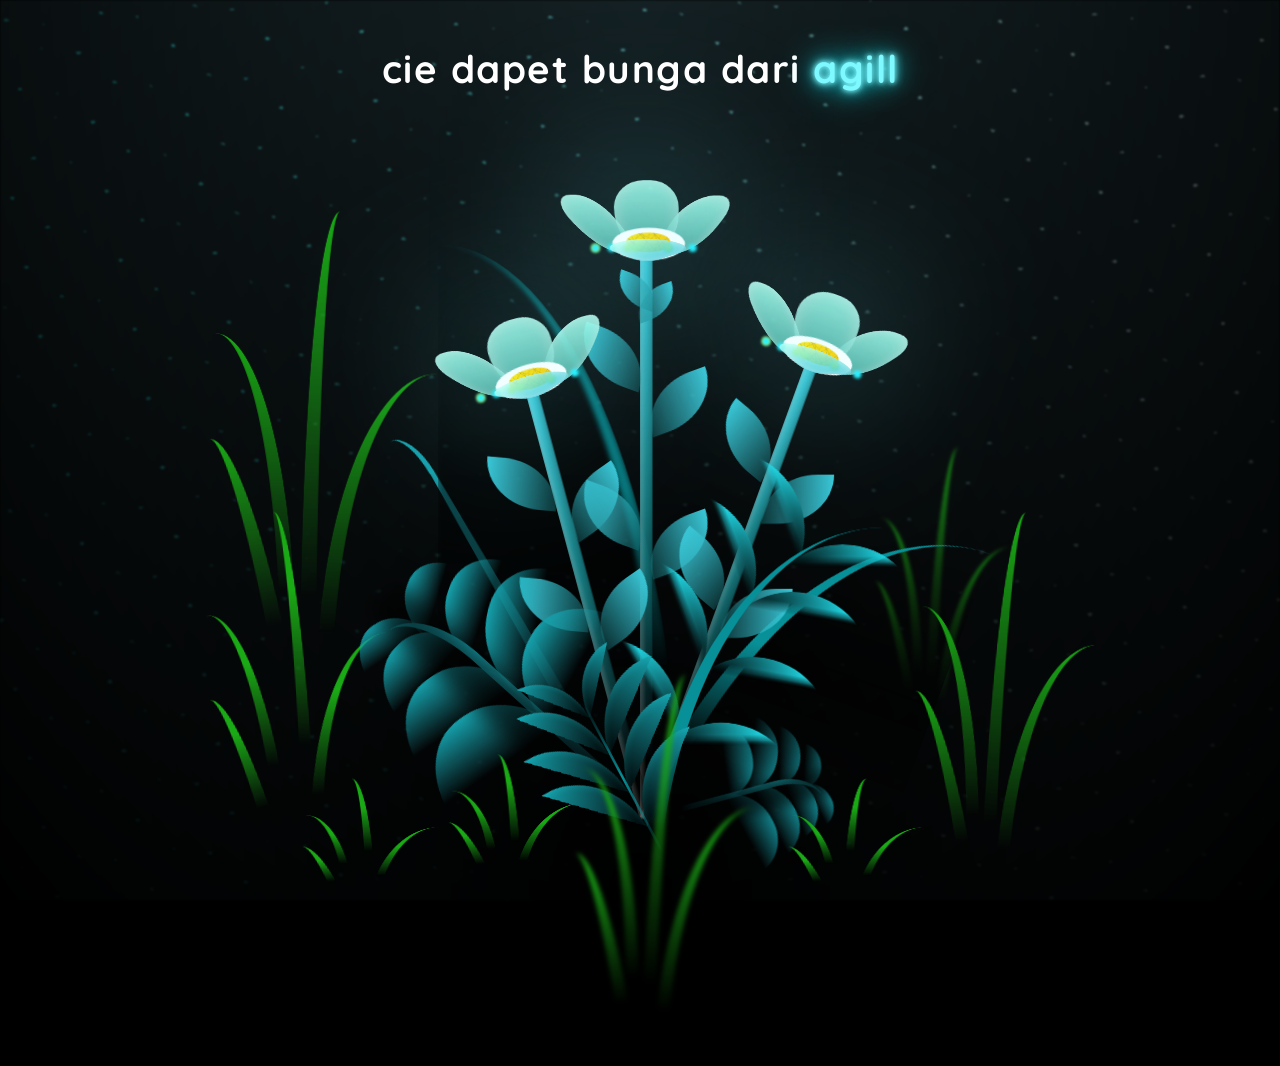
==== flower.html @ 698ac402 "flowers" ====
<!DOCTYPE html>
<html lang="en">
<head>
    <meta charset="UTF-8">
    <meta http-equiv="X-UA-Compatible" content="IE=edge">
    <meta name="viewport" content="width=device-width, initial-scale=1.0">
    <link rel="stylesheet" href="css/main.css">
    <link rel="icon" href="img/flowers.png" type="image/x-icon">
    <title>flowers</title>
    
    <!-- Memanggil Google Fonts (Montserrat & Dancing Script) -->
    <link rel="preconnect" href="https://fonts.googleapis.com">
    <link rel="preconnect" href="https://fonts.gstatic.com" crossorigin>
    <link href="https://fonts.googleapis.com/css2?family=Quicksand:wght@500;700&display=swap" rel="stylesheet">
<body class="container">
  <!-- Pembuat code: https://codepen.io/mdusmanansari/pen/BamepLe -->
  
    <!-- Teks Atas Estetik dengan Efek Glow -->
    <h1 class="judul">
      cie dapet bunga dari <span class="neon">agill</span>
    </h1>

    <div class="night"></div>
    <div class="flowers">
      <div class="flower flower--1">
        <div class="flower__leafs flower__leafs--1">
          <div class="flower__leaf flower__leaf--1"></div>
          <div class="flower__leaf flower__leaf--2"></div>
          <div class="flower__leaf flower__leaf--3"></div>
          <div class="flower__leaf flower__leaf--4"></div>
          <div class="flower__white-circle"></div>
  
          <div class="flower__light flower__light--1"></div>
          <div class="flower__light flower__light--2"></div>
          <div class="flower__light flower__light--3"></div>
          <div class="flower__light flower__light--4"></div>
          <div class="flower__light flower__light--5"></div>
          <div class="flower__light flower__light--6"></div>
          <div class="flower__light flower__light--7"></div>
          <div class="flower__light flower__light--8"></div>
  
        </div>
        <div class="flower__line">
          <div class="flower__line__leaf flower__line__leaf--1"></div>
          <div class="flower__line__leaf flower__line__leaf--2"></div>
          <div class="flower__line__leaf flower__line__leaf--3"></div>
          <div class="flower__line__leaf flower__line__leaf--4"></div>
          <div class="flower__line__leaf flower__line__leaf--5"></div>
          <div class="flower__line__leaf flower__line__leaf--6"></div>
        </div>
      </div>
  
      <div class="flower flower--2">
        <div class="flower__leafs flower__leafs--2">
          <div class="flower__leaf flower__leaf--1"></div>
          <div class="flower__leaf flower__leaf--2"></div>
          <div class="flower__leaf flower__leaf--3"></div>
          <div class="flower__leaf flower__leaf--4"></div>
          <div class="flower__white-circle"></div>
  
          <div class="flower__light flower__light--1"></div>
          <div class="flower__light flower__light--2"></div>
          <div class="flower__light flower__light--3"></div>
          <div class="flower__light flower__light--4"></div>
          <div class="flower__light flower__light--5"></div>
          <div class="flower__light flower__light--6"></div>
          <div class="flower__light flower__light--7"></div>
          <div class="flower__light flower__light--8"></div>
  
        </div>
        <div class="flower__line">
          <div class="flower__line__leaf flower__line__leaf--1"></div>
          <div class="flower__line__leaf flower__line__leaf--2"></div>
          <div class="flower__line__leaf flower__line__leaf--3"></div>
          <div class="flower__line__leaf flower__line__leaf--4"></div>
        </div>
      </div>
  
      <div class="flower flower--3">
        <div class="flower__leafs flower__leafs--3">
          <div class="flower__leaf flower__leaf--1"></div>
          <div class="flower__leaf flower__leaf--2"></div>
          <div class="flower__leaf flower__leaf--3"></div>
          <div class="flower__leaf flower__leaf--4"></div>
          <div class="flower__white-circle"></div>
  
          <div class="flower__light flower__light--1"></div>
          <div class="flower__light flower__light--2"></div>
          <div class="flower__light flower__light--3"></div>
          <div class="flower__light flower__light--4"></div>
          <div class="flower__light flower__light--5"></div>
          <div class="flower__light flower__light--6"></div>
          <div class="flower__light flower__light--7"></div>
          <div class="flower__light flower__light--8"></div>
  
        </div>
        <div class="flower__line">
          <div class="flower__line__leaf flower__line__leaf--1"></div>
          <div class="flower__line__leaf flower__line__leaf--2"></div>
          <div class="flower__line__leaf flower__line__leaf--3"></div>
          <div class="flower__line__leaf flower__line__leaf--4"></div>
        </div>
      </div>
  
      <div class="grow-ans" style="--d:1.2s">
        <div class="flower__g-long">
          <div class="flower__g-long__top"></div>
          <div class="flower__g-long__bottom"></div>
        </div>
      </div>
  
      <div class="growing-grass">
        <div class="flower__grass flower__grass--1">
          <div class="flower__grass--top"></div>
          <div class="flower__grass--bottom"></div>
          <div class="flower__grass__leaf flower__grass__leaf--1"></div>
          <div class="flower__grass__leaf flower__grass__leaf--2"></div>
          <div class="flower__grass__leaf flower__grass__leaf--3"></div>
          <div class="flower__grass__leaf flower__grass__leaf--4"></div>
          <div class="flower__grass__leaf flower__grass__leaf--5"></div>
          <div class="flower__grass__leaf flower__grass__leaf--6"></div>
          <div class="flower__grass__leaf flower__grass__leaf--7"></div>
          <div class="flower__grass__leaf flower__grass__leaf--8"></div>
          <div class="flower__grass__overlay"></div>
        </div>
      </div>
  
      <div class="growing-grass">
        <div class="flower__grass flower__grass--2">
          <div class="flower__grass--top"></div>
          <div class="flower__grass--bottom"></div>
          <div class="flower__grass__leaf flower__grass__leaf--1"></div>
          <div class="flower__grass__leaf flower__grass__leaf--2"></div>
          <div class="flower__grass__leaf flower__grass__leaf--3"></div>
          <div class="flower__grass__leaf flower__grass__leaf--4"></div>
          <div class="flower__grass__leaf flower__grass__leaf--5"></div>
          <div class="flower__grass__leaf flower__grass__leaf--6"></div>
          <div class="flower__grass__leaf flower__grass__leaf--7"></div>
          <div class="flower__grass__leaf flower__grass__leaf--8"></div>
          <div class="flower__grass__overlay"></div>
        </div>
      </div>
  
      <div class="grow-ans" style="--d:2.4s">
        <div class="flower__g-right flower__g-right--1">
          <div class="leaf"></div>
        </div>
      </div>
  
      <div class="grow-ans" style="--d:2.8s">
        <div class="flower__g-right flower__g-right--2">
          <div class="leaf"></div>
        </div>
      </div>
  
      <div class="grow-ans" style="--d:2.8s">
        <div class="flower__g-front">
          <div class="flower__g-front__leaf-wrapper flower__g-front__leaf-wrapper--1">
            <div class="flower__g-front__leaf"></div>
          </div>
          <div class="flower__g-front__leaf-wrapper flower__g-front__leaf-wrapper--2">
            <div class="flower__g-front__leaf"></div>
          </div>
          <div class="flower__g-front__leaf-wrapper flower__g-front__leaf-wrapper--3">
            <div class="flower__g-front__leaf"></div>
          </div>
          <div class="flower__g-front__leaf-wrapper flower__g-front__leaf-wrapper--4">
            <div class="flower__g-front__leaf"></div>
          </div>
          <div class="flower__g-front__leaf-wrapper flower__g-front__leaf-wrapper--5">
            <div class="flower__g-front__leaf"></div>
          </div>
          <div class="flower__g-front__leaf-wrapper flower__g-front__leaf-wrapper--6">
            <div class="flower__g-front__leaf"></div>
          </div>
          <div class="flower__g-front__leaf-wrapper flower__g-front__leaf-wrapper--7">
            <div class="flower__g-front__leaf"></div>
          </div>
          <div class="flower__g-front__leaf-wrapper flower__g-front__leaf-wrapper--8">
            <div class="flower__g-front__leaf"></div>
          </div>
          <div class="flower__g-front__line"></div>
        </div>
      </div>
  
      <div class="grow-ans" style="--d:3.2s">
        <div class="flower__g-fr">
          <div class="leaf"></div>
          <div class="flower__g-fr__leaf flower__g-fr__leaf--1"></div>
          <div class="flower__g-fr__leaf flower__g-fr__leaf--2"></div>
          <div class="flower__g-fr__leaf flower__g-fr__leaf--3"></div>
          <div class="flower__g-fr__leaf flower__g-fr__leaf--4"></div>
          <div class="flower__g-fr__leaf flower__g-fr__leaf--5"></div>
          <div class="flower__g-fr__leaf flower__g-fr__leaf--6"></div>
          <div class="flower__g-fr__leaf flower__g-fr__leaf--7"></div>
          <div class="flower__g-fr__leaf flower__g-fr__leaf--8"></div>
        </div>
      </div>
  
      <div class="long-g long-g--0">
        <div class="grow-ans" style="--d:3s">
          <div class="leaf leaf--0"></div>
        </div>
        <div class="grow-ans" style="--d:2.2s">
          <div class="leaf leaf--1"></div>
        </div>
        <div class="grow-ans" style="--d:3.4s">
          <div class="leaf leaf--2"></div>
        </div>
        <div class="grow-ans" style="--d:3.6s">
          <div class="leaf leaf--3"></div>
        </div>
      </div>
  
      <div class="long-g long-g--1">
        <div class="grow-ans" style="--d:3.6s">
          <div class="leaf leaf--0"></div>
        </div>
        <div class="grow-ans" style="--d:3.8s">
          <div class="leaf leaf--1"></div>
        </div>
        <div class="grow-ans" style="--d:4s">
          <div class="leaf leaf--2"></div>
        </div>
        <div class="grow-ans" style="--d:4.2s">
          <div class="leaf leaf--3"></div>
        </div>
      </div>
  
      <div class="long-g long-g--2">
        <div class="grow-ans" style="--d:4s">
          <div class="leaf leaf--0"></div>
        </div>
        <div class="grow-ans" style="--d:4.2s">
          <div class="leaf leaf--1"></div>
        </div>
        <div class="grow-ans" style="--d:4.4s">
          <div class="leaf leaf--2"></div>
        </div>
        <div class="grow-ans" style="--d:4.6s">
          <div class="leaf leaf--3"></div>
        </div>
      </div>
  
      <div class="long-g long-g--3">
        <div class="grow-ans" style="--d:4s">
          <div class="leaf leaf--0"></div>
        </div>
        <div class="grow-ans" style="--d:4.2s">
          <div class="leaf leaf--1"></div>
        </div>
        <div class="grow-ans" style="--d:3s">
          <div class="leaf leaf--2"></div>
        </div>
        <div class="grow-ans" style="--d:3.6s">
          <div class="leaf leaf--3"></div>
        </div>
      </div>
  
      <div class="long-g long-g--4">
        <div class="grow-ans" style="--d:4s">
          <div class="leaf leaf--0"></div>
        </div>
        <div class="grow-ans" style="--d:4.2s">
          <div class="leaf leaf--1"></div>
        </div>
        <div class="grow-ans" style="--d:3s">
          <div class="leaf leaf--2"></div>
        </div>
        <div class="grow-ans" style="--d:3.6s">
          <div class="leaf leaf--3"></div>
        </div>
      </div>
  
      <div class="long-g long-g--5">
        <div class="grow-ans" style="--d:4s">
          <div class="leaf leaf--0"></div>
        </div>
        <div class="grow-ans" style="--d:4.2s">
          <div class="leaf leaf--1"></div>
        </div>
        <div class="grow-ans" style="--d:3s">
          <div class="leaf leaf--2"></div>
        </div>
        <div class="grow-ans" style="--d:3.6s">
          <div class="leaf leaf--3"></div>
        </div>
      </div>
  
      <div class="long-g long-g--6">
        <div class="grow-ans" style="--d:4.2s">
          <div class="leaf leaf--0"></div>
        </div>
        <div class="grow-ans" style="--d:4.4s">
          <div class="leaf leaf--1"></div>
        </div>
        <div class="grow-ans" style="--d:4.6s">
          <div class="leaf leaf--2"></div>
        </div>
        <div class="grow-ans" style="--d:4.8s">
          <div class="leaf leaf--3"></div>
        </div>
      </div>
  
      <div class="long-g long-g--7">
        <div class="grow-ans" style="--d:3s">
          <div class="leaf leaf--0"></div>
        </div>
        <div class="grow-ans" style="--d:3.2s">
          <div class="leaf leaf--1"></div>
        </div>
        <div class="grow-ans" style="--d:3.5s">
          <div class="leaf leaf--2"></div>
        </div>
        <div class="grow-ans" style="--d:3.6s">
          <div class="leaf leaf--3"></div>
        </div>
      </div>
    </div>
    <script src="main.js"></script>
  </body>
</html>
---- css/main.css ----
*,
*::after,
*::before {
  padding: 0;
  margin: 0;
  box-sizing: border-box;
}

:root {
  --dark-color: #000;
}

body {
  display: flex;
  align-items: flex-end;
  justify-content: center;
  min-height: 100vh;
  background-color: var(--dark-color);
  overflow: hidden;
  perspective: 1000px;
}

.night {
  position: fixed;
  left: 50%;
  top: 0;
  transform: translateX(-50%);
  width: 100%;
  height: 100%;
  filter: blur(0.1vmin);
  background-image: radial-gradient(ellipse at top, transparent 0%, var(--dark-color)), radial-gradient(ellipse at bottom, var(--dark-color), rgba(145, 233, 255, 0.2)), repeating-linear-gradient(220deg, rgb(0, 0, 0) 0px, rgb(0, 0, 0) 19px, transparent 19px, transparent 22px), repeating-linear-gradient(189deg, rgb(0, 0, 0) 0px, rgb(0, 0, 0) 19px, transparent 19px, transparent 22px), repeating-linear-gradient(148deg, rgb(0, 0, 0) 0px, rgb(0, 0, 0) 19px, transparent 19px, transparent 22px), linear-gradient(90deg, rgb(0, 255, 250), rgb(240, 240, 240));
}

.flowers {
  position: relative;
  transform: scale(0.9);
}

.flower {
  position: absolute;
  bottom: 10vmin;
  transform-origin: bottom center;
  z-index: 10;
  --fl-speed: 0.8s;
}
.flower--1 {
  -webkit-animation: moving-flower-1 4s linear infinite;
          animation: moving-flower-1 4s linear infinite;
}
.flower--1 .flower__line {
  height: 70vmin;
  -webkit-animation-delay: 0.3s;
          animation-delay: 0.3s;
}
.flower--1 .flower__line__leaf--1 {
  -webkit-animation: blooming-leaf-right var(--fl-speed) 1.6s backwards;
          animation: blooming-leaf-right var(--fl-speed) 1.6s backwards;
}
.flower--1 .flower__line__leaf--2 {
  -webkit-animation: blooming-leaf-right var(--fl-speed) 1.4s backwards;
          animation: blooming-leaf-right var(--fl-speed) 1.4s backwards;
}
.flower--1 .flower__line__leaf--3 {
  -webkit-animation: blooming-leaf-left var(--fl-speed) 1.2s backwards;
          animation: blooming-leaf-left var(--fl-speed) 1.2s backwards;
}
.flower--1 .flower__line__leaf--4 {
  -webkit-animation: blooming-leaf-left var(--fl-speed) 1s backwards;
          animation: blooming-leaf-left var(--fl-speed) 1s backwards;
}
.flower--1 .flower__line__leaf--5 {
  -webkit-animation: blooming-leaf-right var(--fl-speed) 1.8s backwards;
          animation: blooming-leaf-right var(--fl-speed) 1.8s backwards;
}
.flower--1 .flower__line__leaf--6 {
  -webkit-animation: blooming-leaf-left var(--fl-speed) 2s backwards;
          animation: blooming-leaf-left var(--fl-speed) 2s backwards;
}
.flower--2 {
  left: 50%;
  transform: rotate(20deg);
  -webkit-animation: moving-flower-2 4s linear infinite;
          animation: moving-flower-2 4s linear infinite;
}
.flower--2 .flower__line {
  height: 60vmin;
  -webkit-animation-delay: 0.6s;
          animation-delay: 0.6s;
}
.flower--2 .flower__line__leaf--1 {
  -webkit-animation: blooming-leaf-right var(--fl-speed) 1.9s backwards;
          animation: blooming-leaf-right var(--fl-speed) 1.9s backwards;
}
.flower--2 .flower__line__leaf--2 {
  -webkit-animation: blooming-leaf-right var(--fl-speed) 1.7s backwards;
          animation: blooming-leaf-right var(--fl-speed) 1.7s backwards;
}
.flower--2 .flower__line__leaf--3 {
  -webkit-animation: blooming-leaf-left var(--fl-speed) 1.5s backwards;
          animation: blooming-leaf-left var(--fl-speed) 1.5s backwards;
}
.flower--2 .flower__line__leaf--4 {
  -webkit-animation: blooming-leaf-left var(--fl-speed) 1.3s backwards;
          animation: blooming-leaf-left var(--fl-speed) 1.3s backwards;
}
.flower--3 {
  left: 50%;
  transform: rotate(-15deg);
  -webkit-animation: moving-flower-3 4s linear infinite;
          animation: moving-flower-3 4s linear infinite;
}
.flower--3 .flower__line {
  -webkit-animation-delay: 0.9s;
          animation-delay: 0.9s;
}
.flower--3 .flower__line__leaf--1 {
  -webkit-animation: blooming-leaf-right var(--fl-speed) 2.5s backwards;
          animation: blooming-leaf-right var(--fl-speed) 2.5s backwards;
}
.flower--3 .flower__line__leaf--2 {
  -webkit-animation: blooming-leaf-right var(--fl-speed) 2.3s backwards;
          animation: blooming-leaf-right var(--fl-speed) 2.3s backwards;
}
.flower--3 .flower__line__leaf--3 {
  -webkit-animation: blooming-leaf-left var(--fl-speed) 2.1s backwards;
          animation: blooming-leaf-left var(--fl-speed) 2.1s backwards;
}
.flower--3 .flower__line__leaf--4 {
  -webkit-animation: blooming-leaf-left var(--fl-speed) 1.9s backwards;
          animation: blooming-leaf-left var(--fl-speed) 1.9s backwards;
}
.flower__leafs {
  position: relative;
  -webkit-animation: blooming-flower 2s backwards;
          animation: blooming-flower 2s backwards;
}
.flower__leafs--1 {
  -webkit-animation-delay: 1.1s;
          animation-delay: 1.1s;
}
.flower__leafs--2 {
  -webkit-animation-delay: 1.4s;
          animation-delay: 1.4s;
}
.flower__leafs--3 {
  -webkit-animation-delay: 1.7s;
          animation-delay: 1.7s;
}
.flower__leafs::after {
  content: "";
  position: absolute;
  left: 0;
  top: 0;
  transform: translate(-50%, -100%);
  width: 8vmin;
  height: 8vmin;
  background-color: #6bf0ff;
  filter: blur(10vmin);
}
.flower__leaf {
  position: absolute;
  bottom: 0;
  left: 50%;
  width: 8vmin;
  height: 11vmin;
  border-radius: 51% 49% 47% 53%/44% 45% 55% 69%;
  background-color: #a7ffee;
  background-image: linear-gradient(to top, #54b8aa, #a7ffee);
  transform-origin: bottom center;
  opacity: 0.9;
  box-shadow: inset 0 0 2vmin rgba(255, 255, 255, 0.5);
}
.flower__leaf--1 {
  transform: translate(-10%, 1%) rotateY(40deg) rotateX(-50deg);
}
.flower__leaf--2 {
  transform: translate(-50%, -4%) rotateX(40deg);
}
.flower__leaf--3 {
  transform: translate(-90%, 0%) rotateY(45deg) rotateX(50deg);
}
.flower__leaf--4 {
  width: 8vmin;
  height: 8vmin;
  transform-origin: bottom left;
  border-radius: 4vmin 10vmin 4vmin 4vmin;
  transform: translate(0%, 18%) rotateX(70deg) rotate(-43deg);
  background-image: linear-gradient(to top, #39c6d6, #a7ffee);
  z-index: 1;
  opacity: 0.8;
}
.flower__white-circle {
  position: absolute;
  left: -3.5vmin;
  top: -3vmin;
  width: 9vmin;
  height: 4vmin;
  border-radius: 50%;
  background-color: #fff;
}
.flower__white-circle::after {
  content: "";
  position: absolute;
  left: 50%;
  top: 45%;
  transform: translate(-50%, -50%);
  width: 60%;
  height: 60%;
  border-radius: inherit;
  background-image: repeating-linear-gradient(135deg, rgba(0, 0, 0, 0.03) 0px, rgba(0, 0, 0, 0.03) 1px, transparent 1px, transparent 12px), repeating-linear-gradient(45deg, rgba(0, 0, 0, 0.03) 0px, rgba(0, 0, 0, 0.03) 1px, transparent 1px, transparent 12px), repeating-linear-gradient(67.5deg, rgba(0, 0, 0, 0.03) 0px, rgba(0, 0, 0, 0.03) 1px, transparent 1px, transparent 12px), repeating-linear-gradient(135deg, rgba(0, 0, 0, 0.03) 0px, rgba(0, 0, 0, 0.03) 1px, transparent 1px, transparent 12px), repeating-linear-gradient(45deg, rgba(0, 0, 0, 0.03) 0px, rgba(0, 0, 0, 0.03) 1px, transparent 1px, transparent 12px), repeating-linear-gradient(112.5deg, rgba(0, 0, 0, 0.03) 0px, rgba(0, 0, 0, 0.03) 1px, transparent 1px, transparent 12px), repeating-linear-gradient(112.5deg, rgba(0, 0, 0, 0.03) 0px, rgba(0, 0, 0, 0.03) 1px, transparent 1px, transparent 12px), repeating-linear-gradient(45deg, rgba(0, 0, 0, 0.03) 0px, rgba(0, 0, 0, 0.03) 1px, transparent 1px, transparent 12px), repeating-linear-gradient(22.5deg, rgba(0, 0, 0, 0.03) 0px, rgba(0, 0, 0, 0.03) 1px, transparent 1px, transparent 12px), repeating-linear-gradient(45deg, rgba(0, 0, 0, 0.03) 0px, rgba(0, 0, 0, 0.03) 1px, transparent 1px, transparent 12px), repeating-linear-gradient(22.5deg, rgba(0, 0, 0, 0.03) 0px, rgba(0, 0, 0, 0.03) 1px, transparent 1px, transparent 12px), repeating-linear-gradient(135deg, rgba(0, 0, 0, 0.03) 0px, rgba(0, 0, 0, 0.03) 1px, transparent 1px, transparent 12px), repeating-linear-gradient(157.5deg, rgba(0, 0, 0, 0.03) 0px, rgba(0, 0, 0, 0.03) 1px, transparent 1px, transparent 12px), repeating-linear-gradient(67.5deg, rgba(0, 0, 0, 0.03) 0px, rgba(0, 0, 0, 0.03) 1px, transparent 1px, transparent 12px), repeating-linear-gradient(67.5deg, rgba(0, 0, 0, 0.03) 0px, rgba(0, 0, 0, 0.03) 1px, transparent 1px, transparent 12px), linear-gradient(90deg, rgb(255, 235, 18), rgb(255, 206, 0));
}
.flower__line {
  height: 55vmin;
  width: 1.5vmin;
  background-image: linear-gradient(to left, rgba(0, 0, 0, 0.2), transparent, rgba(255, 255, 255, 0.2)), linear-gradient(to top, transparent 10%, #14757a, #39c6d6);
  box-shadow: inset 0 0 2px rgba(0, 0, 0, 0.5);
  -webkit-animation: grow-flower-tree 4s backwards;
          animation: grow-flower-tree 4s backwards;
}
.flower__line__leaf {
  --w: 7vmin;
  --h: calc(var(--w) + 2vmin);
  position: absolute;
  top: 20%;
  left: 90%;
  width: var(--w);
  height: var(--h);
  border-top-right-radius: var(--h);
  border-bottom-left-radius: var(--h);
  background-image: linear-gradient(to top, rgba(20, 117, 122, 0.4), #39c6d6);
}
.flower__line__leaf--1 {
  transform: rotate(70deg) rotateY(30deg);
}
.flower__line__leaf--2 {
  top: 45%;
  transform: rotate(70deg) rotateY(30deg);
}
.flower__line__leaf--3, .flower__line__leaf--4, .flower__line__leaf--6 {
  border-top-right-radius: 0;
  border-bottom-left-radius: 0;
  border-top-left-radius: var(--h);
  border-bottom-right-radius: var(--h);
  left: -460%;
  top: 12%;
  transform: rotate(-70deg) rotateY(30deg);
}
.flower__line__leaf--4 {
  top: 40%;
}
.flower__line__leaf--5 {
  top: 0;
  transform-origin: left;
  transform: rotate(70deg) rotateY(30deg) scale(0.6);
}
.flower__line__leaf--6 {
  top: -2%;
  left: -450%;
  transform-origin: right;
  transform: rotate(-70deg) rotateY(30deg) scale(0.6);
}
.flower__light {
  position: absolute;
  bottom: 0vmin;
  width: 1vmin;
  height: 1vmin;
  background-color: rgb(255, 251, 0);
  border-radius: 50%;
  filter: blur(0.2vmin);
  -webkit-animation: light-ans 4s linear infinite backwards;
          animation: light-ans 4s linear infinite backwards;
}
.flower__light:nth-child(odd) {
  background-color: #23f0ff;
}
.flower__light--1 {
  left: -2vmin;
  -webkit-animation-delay: 1s;
          animation-delay: 1s;
}
.flower__light--2 {
  left: 3vmin;
  -webkit-animation-delay: 0.5s;
          animation-delay: 0.5s;
}
.flower__light--3 {
  left: -6vmin;
  -webkit-animation-delay: 0.3s;
          animation-delay: 0.3s;
}
.flower__light--4 {
  left: 6vmin;
  -webkit-animation-delay: 0.9s;
          animation-delay: 0.9s;
}
.flower__light--5 {
  left: -1vmin;
  -webkit-animation-delay: 1.5s;
          animation-delay: 1.5s;
}
.flower__light--6 {
  left: -4vmin;
  -webkit-animation-delay: 3s;
          animation-delay: 3s;
}
.flower__light--7 {
  left: 3vmin;
  -webkit-animation-delay: 2s;
          animation-delay: 2s;
}
.flower__light--8 {
  left: -6vmin;
  -webkit-animation-delay: 3.5s;
          animation-delay: 3.5s;
}
.flower__grass {
  --c: #159faa;
  --line-w: 1.5vmin;
  position: absolute;
  bottom: 12vmin;
  left: -7vmin;
  display: flex;
  flex-direction: column;
  align-items: flex-end;
  z-index: 20;
  transform-origin: bottom center;
  transform: rotate(-48deg) rotateY(40deg);
}
.flower__grass--1 {
  -webkit-animation: moving-grass 2s linear infinite;
          animation: moving-grass 2s linear infinite;
}
.flower__grass--2 {
  left: 2vmin;
  bottom: 10vmin;
  transform: scale(0.5) rotate(75deg) rotateX(10deg) rotateY(-200deg);
  opacity: 0.8;
  z-index: 0;
  -webkit-animation: moving-grass--2 1.5s linear infinite;
          animation: moving-grass--2 1.5s linear infinite;
}
.flower__grass--top {
  width: 7vmin;
  height: 10vmin;
  border-top-right-radius: 100%;
  border-right: var(--line-w) solid var(--c);
  transform-origin: bottom center;
  transform: rotate(-2deg);
}
.flower__grass--bottom {
  margin-top: -2px;
  width: var(--line-w);
  height: 25vmin;
  background-image: linear-gradient(to top, transparent, var(--c));
}
.flower__grass__leaf {
  --size: 10vmin;
  position: absolute;
  width: calc(var(--size) * 2.1);
  height: var(--size);
  border-top-left-radius: var(--size);
  border-top-right-radius: var(--size);
  background-image: linear-gradient(to top, transparent, transparent 30%, var(--c));
  z-index: 100;
}
.flower__grass__leaf--1 {
  top: -6%;
  left: 30%;
  --size: 6vmin;
  transform: rotate(-20deg);
  -webkit-animation: growing-grass-ans--1 2s 2.6s backwards;
          animation: growing-grass-ans--1 2s 2.6s backwards;
}
@-webkit-keyframes growing-grass-ans--1 {
  0% {
    transform-origin: bottom left;
    transform: rotate(-20deg) scale(0);
  }
}
@keyframes growing-grass-ans--1 {
  0% {
    transform-origin: bottom left;
    transform: rotate(-20deg) scale(0);
  }
}
.flower__grass__leaf--2 {
  top: -5%;
  left: -110%;
  --size: 6vmin;
  transform: rotate(10deg);
  -webkit-animation: growing-grass-ans--2 2s 2.4s linear backwards;
          animation: growing-grass-ans--2 2s 2.4s linear backwards;
}
@-webkit-keyframes growing-grass-ans--2 {
  0% {
    transform-origin: bottom right;
    transform: rotate(10deg) scale(0);
  }
}
@keyframes growing-grass-ans--2 {
  0% {
    transform-origin: bottom right;
    transform: rotate(10deg) scale(0);
  }
}
.flower__grass__leaf--3 {
  top: 5%;
  left: 60%;
  --size: 8vmin;
  transform: rotate(-18deg) rotateX(-20deg);
  -webkit-animation: growing-grass-ans--3 2s 2.2s linear backwards;
          animation: growing-grass-ans--3 2s 2.2s linear backwards;
}
@-webkit-keyframes growing-grass-ans--3 {
  0% {
    transform-origin: bottom left;
    transform: rotate(-18deg) rotateX(-20deg) scale(0);
  }
}
@keyframes growing-grass-ans--3 {
  0% {
    transform-origin: bottom left;
    transform: rotate(-18deg) rotateX(-20deg) scale(0);
  }
}
.flower__grass__leaf--4 {
  top: 6%;
  left: -135%;
  --size: 8vmin;
  transform: rotate(2deg);
  -webkit-animation: growing-grass-ans--4 2s 2s linear backwards;
          animation: growing-grass-ans--4 2s 2s linear backwards;
}
@-webkit-keyframes growing-grass-ans--4 {
  0% {
    transform-origin: bottom right;
    transform: rotate(2deg) scale(0);
  }
}
@keyframes growing-grass-ans--4 {
  0% {
    transform-origin: bottom right;
    transform: rotate(2deg) scale(0);
  }
}
.flower__grass__leaf--5 {
  top: 20%;
  left: 60%;
  --size: 10vmin;
  transform: rotate(-24deg) rotateX(-20deg);
  -webkit-animation: growing-grass-ans--5 2s 1.8s linear backwards;
          animation: growing-grass-ans--5 2s 1.8s linear backwards;
}
@-webkit-keyframes growing-grass-ans--5 {
  0% {
    transform-origin: bottom left;
    transform: rotate(-24deg) rotateX(-20deg) scale(0);
  }
}
@keyframes growing-grass-ans--5 {
  0% {
    transform-origin: bottom left;
    transform: rotate(-24deg) rotateX(-20deg) scale(0);
  }
}
.flower__grass__leaf--6 {
  top: 22%;
  left: -180%;
  --size: 10vmin;
  transform: rotate(10deg);
  -webkit-animation: growing-grass-ans--6 2s 1.6s linear backwards;
          animation: growing-grass-ans--6 2s 1.6s linear backwards;
}
@-webkit-keyframes growing-grass-ans--6 {
  0% {
    transform-origin: bottom right;
    transform: rotate(10deg) scale(0);
  }
}
@keyframes growing-grass-ans--6 {
  0% {
    transform-origin: bottom right;
    transform: rotate(10deg) scale(0);
  }
}
.flower__grass__leaf--7 {
  top: 39%;
  left: 70%;
  --size: 10vmin;
  transform: rotate(-10deg);
  -webkit-animation: growing-grass-ans--7 2s 1.4s linear backwards;
          animation: growing-grass-ans--7 2s 1.4s linear backwards;
}
@-webkit-keyframes growing-grass-ans--7 {
  0% {
    transform-origin: bottom left;
    transform: rotate(-10deg) scale(0);
  }
}
@keyframes growing-grass-ans--7 {
  0% {
    transform-origin: bottom left;
    transform: rotate(-10deg) scale(0);
  }
}
.flower__grass__leaf--8 {
  top: 40%;
  left: -215%;
  --size: 11vmin;
  transform: rotate(10deg);
  -webkit-animation: growing-grass-ans--8 2s 1.2s linear backwards;
          animation: growing-grass-ans--8 2s 1.2s linear backwards;
}
@-webkit-keyframes growing-grass-ans--8 {
  0% {
    transform-origin: bottom right;
    transform: rotate(10deg) scale(0);
  }
}
@keyframes growing-grass-ans--8 {
  0% {
    transform-origin: bottom right;
    transform: rotate(10deg) scale(0);
  }
}
.flower__grass__overlay {
  position: absolute;
  top: -10%;
  right: 0%;
  width: 100%;
  height: 100%;
  background-color: rgba(0, 0, 0, 0.6);
  filter: blur(1.5vmin);
  z-index: 100;
}
.flower__g-long {
  --w: 2vmin;
  --h: 6vmin;
  --c: #159faa;
  position: absolute;
  bottom: 10vmin;
  left: -3vmin;
  transform-origin: bottom center;
  transform: rotate(-30deg) rotateY(-20deg);
  display: flex;
  flex-direction: column;
  align-items: flex-end;
  -webkit-animation: flower-g-long-ans 3s linear infinite;
          animation: flower-g-long-ans 3s linear infinite;
}
@-webkit-keyframes flower-g-long-ans {
  0%, 100% {
    transform: rotate(-30deg) rotateY(-20deg);
  }
  50% {
    transform: rotate(-32deg) rotateY(-20deg);
  }
}
@keyframes flower-g-long-ans {
  0%, 100% {
    transform: rotate(-30deg) rotateY(-20deg);
  }
  50% {
    transform: rotate(-32deg) rotateY(-20deg);
  }
}
.flower__g-long__top {
  top: calc(var(--h) * -1);
  width: calc(var(--w) + 1vmin);
  height: var(--h);
  border-top-right-radius: 100%;
  border-right: 0.7vmin solid var(--c);
  transform: translate(-0.7vmin, 1vmin);
}
.flower__g-long__bottom {
  width: var(--w);
  height: 50vmin;
  transform-origin: bottom center;
  background-image: linear-gradient(to top, transparent 30%, var(--c));
  box-shadow: inset 0 0 2px rgba(0, 0, 0, 0.5);
  -webkit-clip-path: polygon(35% 0, 65% 1%, 100% 100%, 0% 100%);
          clip-path: polygon(35% 0, 65% 1%, 100% 100%, 0% 100%);
}
.flower__g-right {
  position: absolute;
  bottom: 6vmin;
  left: -2vmin;
  transform-origin: bottom left;
  transform: rotate(20deg);
}
.flower__g-right .leaf {
  width: 30vmin;
  height: 50vmin;
  border-top-left-radius: 100%;
  border-left: 2vmin solid #079097;
  background-image: linear-gradient(to bottom, transparent, var(--dark-color) 60%);
  -webkit-mask-image: linear-gradient(to top, transparent 30%, #079097 60%);
}
.flower__g-right--1 {
  -webkit-animation: flower-g-right-ans 2.5s linear infinite;
          animation: flower-g-right-ans 2.5s linear infinite;
}
.flower__g-right--2 {
  left: 5vmin;
  transform: rotateY(-180deg);
  -webkit-animation: flower-g-right-ans--2 3s linear infinite;
          animation: flower-g-right-ans--2 3s linear infinite;
}
.flower__g-right--2 .leaf {
  height: 75vmin;
  filter: blur(0.3vmin);
  opacity: 0.8;
}
@-webkit-keyframes flower-g-right-ans {
  0%, 100% {
    transform: rotate(20deg);
  }
  50% {
    transform: rotate(24deg) rotateX(-20deg);
  }
}
@keyframes flower-g-right-ans {
  0%, 100% {
    transform: rotate(20deg);
  }
  50% {
    transform: rotate(24deg) rotateX(-20deg);
  }
}
@-webkit-keyframes flower-g-right-ans--2 {
  0%, 100% {
    transform: rotateY(-180deg) rotate(0deg) rotateX(-20deg);
  }
  50% {
    transform: rotateY(-180deg) rotate(6deg) rotateX(-20deg);
  }
}
@keyframes flower-g-right-ans--2 {
  0%, 100% {
    transform: rotateY(-180deg) rotate(0deg) rotateX(-20deg);
  }
  50% {
    transform: rotateY(-180deg) rotate(6deg) rotateX(-20deg);
  }
}
.flower__g-front {
  position: absolute;
  bottom: 6vmin;
  left: 2.5vmin;
  z-index: 100;
  transform-origin: bottom center;
  transform: rotate(-28deg) rotateY(30deg) scale(1.04);
  -webkit-animation: flower__g-front-ans 2s linear infinite;
          animation: flower__g-front-ans 2s linear infinite;
}
@-webkit-keyframes flower__g-front-ans {
  0%, 100% {
    transform: rotate(-28deg) rotateY(30deg) scale(1.04);
  }
  50% {
    transform: rotate(-35deg) rotateY(40deg) scale(1.04);
  }
}
@keyframes flower__g-front-ans {
  0%, 100% {
    transform: rotate(-28deg) rotateY(30deg) scale(1.04);
  }
  50% {
    transform: rotate(-35deg) rotateY(40deg) scale(1.04);
  }
}
.flower__g-front__line {
  width: 0.3vmin;
  height: 20vmin;
  background-image: linear-gradient(to top, transparent, #079097, transparent 100%);
  position: relative;
}
.flower__g-front__leaf-wrapper {
  position: absolute;
  top: 0;
  left: 0;
  transform-origin: bottom left;
  transform: rotate(10deg);
}
.flower__g-front__leaf-wrapper:nth-child(even) {
  left: 0vmin;
  transform: rotateY(-180deg) rotate(5deg);
  -webkit-animation: flower__g-front__leaf-left-ans 1s ease-in backwards;
          animation: flower__g-front__leaf-left-ans 1s ease-in backwards;
}
.flower__g-front__leaf-wrapper:nth-child(odd) {
  -webkit-animation: flower__g-front__leaf-ans 1s ease-in backwards;
          animation: flower__g-front__leaf-ans 1s ease-in backwards;
}
.flower__g-front__leaf-wrapper--1 {
  top: -8vmin;
  transform: scale(0.7);
  -webkit-animation: flower__g-front__leaf-ans 1s 5.5s ease-in backwards !important;
          animation: flower__g-front__leaf-ans 1s 5.5s ease-in backwards !important;
}
.flower__g-front__leaf-wrapper--2 {
  top: -8vmin;
  transform: rotateY(-180deg) scale(0.7) !important;
  -webkit-animation: flower__g-front__leaf-left-ans-2 1s 4.6s ease-in backwards !important;
          animation: flower__g-front__leaf-left-ans-2 1s 4.6s ease-in backwards !important;
}
.flower__g-front__leaf-wrapper--3 {
  top: -3vmin;
  -webkit-animation: flower__g-front__leaf-ans 1s 4.6s ease-in backwards;
          animation: flower__g-front__leaf-ans 1s 4.6s ease-in backwards;
}
.flower__g-front__leaf-wrapper--4 {
  top: -3vmin;
  transform: rotateY(-180deg) scale(0.9) !important;
  -webkit-animation: flower__g-front__leaf-left-ans-2 1s 4.6s ease-in backwards !important;
          animation: flower__g-front__leaf-left-ans-2 1s 4.6s ease-in backwards !important;
}
@-webkit-keyframes flower__g-front__leaf-left-ans-2 {
  0% {
    transform: rotateY(-180deg) scale(0);
  }
}
@keyframes flower__g-front__leaf-left-ans-2 {
  0% {
    transform: rotateY(-180deg) scale(0);
  }
}
.flower__g-front__leaf-wrapper--5, .flower__g-front__leaf-wrapper--6 {
  top: 2vmin;
}
.flower__g-front__leaf-wrapper--7, .flower__g-front__leaf-wrapper--8 {
  top: 6.5vmin;
}
.flower__g-front__leaf-wrapper--2 {
  -webkit-animation-delay: 5.2s !important;
          animation-delay: 5.2s !important;
}
.flower__g-front__leaf-wrapper--3 {
  -webkit-animation-delay: 4.9s !important;
          animation-delay: 4.9s !important;
}
.flower__g-front__leaf-wrapper--5 {
  -webkit-animation-delay: 4.3s !important;
          animation-delay: 4.3s !important;
}
.flower__g-front__leaf-wrapper--6 {
  -webkit-animation-delay: 4.1s !important;
          animation-delay: 4.1s !important;
}
.flower__g-front__leaf-wrapper--7 {
  -webkit-animation-delay: 3.8s !important;
          animation-delay: 3.8s !important;
}
.flower__g-front__leaf-wrapper--8 {
  -webkit-animation-delay: 3.5s !important;
          animation-delay: 3.5s !important;
}
@-webkit-keyframes flower__g-front__leaf-ans {
  0% {
    transform: rotate(10deg) scale(0);
  }
}
@keyframes flower__g-front__leaf-ans {
  0% {
    transform: rotate(10deg) scale(0);
  }
}
@-webkit-keyframes flower__g-front__leaf-left-ans {
  0% {
    transform: rotateY(-180deg) rotate(5deg) scale(0);
  }
}
@keyframes flower__g-front__leaf-left-ans {
  0% {
    transform: rotateY(-180deg) rotate(5deg) scale(0);
  }
}
.flower__g-front__leaf {
  width: 10vmin;
  height: 10vmin;
  border-radius: 100% 0% 0% 100%/100% 100% 0% 0%;
  box-shadow: inset 0 2px 1vmin hsla(184deg, 97%, 58%, 0.2);
  background-image: linear-gradient(to bottom left, transparent, var(--dark-color)), linear-gradient(to bottom right, #159faa 50%, transparent 50%, transparent);
  -webkit-mask-image: linear-gradient(to bottom right, #159faa 50%, transparent 50%, transparent);
  mask-image: linear-gradient(to bottom right, #159faa 50%, transparent 50%, transparent);
}
.flower__g-fr {
  position: absolute;
  bottom: -4vmin;
  left: vmin;
  transform-origin: bottom left;
  z-index: 10;
  -webkit-animation: flower__g-fr-ans 2s linear infinite;
          animation: flower__g-fr-ans 2s linear infinite;
}
@-webkit-keyframes flower__g-fr-ans {
  0%, 100% {
    transform: rotate(2deg);
  }
  50% {
    transform: rotate(4deg);
  }
}
@keyframes flower__g-fr-ans {
  0%, 100% {
    transform: rotate(2deg);
  }
  50% {
    transform: rotate(4deg);
  }
}
.flower__g-fr .leaf {
  width: 30vmin;
  height: 50vmin;
  border-top-left-radius: 100%;
  border-left: 2vmin solid #079097;
  -webkit-mask-image: linear-gradient(to top, transparent 25%, #079097 50%);
  position: relative;
  z-index: 1;
}
.flower__g-fr__leaf {
  position: absolute;
  top: 0;
  left: 0;
  width: 10vmin;
  height: 10vmin;
  border-radius: 100% 0% 0% 100%/100% 100% 0% 0%;
  box-shadow: inset 0 2px 1vmin hsla(184deg, 97%, 58%, 0.2);
  background-image: linear-gradient(to bottom left, transparent, var(--dark-color) 98%), linear-gradient(to bottom right, #23f0ff 45%, transparent 50%, transparent);
  -webkit-mask-image: linear-gradient(135deg, #159faa 40%, transparent 50%, transparent);
}
.flower__g-fr__leaf--1 {
  left: 20vmin;
  transform: rotate(45deg);
  -webkit-animation: flower__g-fr-leaft-ans-1 0.5s 5.2s linear backwards;
          animation: flower__g-fr-leaft-ans-1 0.5s 5.2s linear backwards;
}
@-webkit-keyframes flower__g-fr-leaft-ans-1 {
  0% {
    transform-origin: left;
    transform: rotate(45deg) scale(0);
  }
}
@keyframes flower__g-fr-leaft-ans-1 {
  0% {
    transform-origin: left;
    transform: rotate(45deg) scale(0);
  }
}
.flower__g-fr__leaf--2 {
  left: 12vmin;
  top: -7vmin;
  transform: rotate(25deg) rotateY(-180deg);
  -webkit-animation: flower__g-fr-leaft-ans-6 0.5s 5s linear backwards;
          animation: flower__g-fr-leaft-ans-6 0.5s 5s linear backwards;
}
.flower__g-fr__leaf--3 {
  left: 15vmin;
  top: 6vmin;
  transform: rotate(55deg);
  -webkit-animation: flower__g-fr-leaft-ans-5 0.5s 4.8s linear backwards;
          animation: flower__g-fr-leaft-ans-5 0.5s 4.8s linear backwards;
}
.flower__g-fr__leaf--4 {
  left: 6vmin;
  top: -2vmin;
  transform: rotate(25deg) rotateY(-180deg);
  -webkit-animation: flower__g-fr-leaft-ans-6 0.5s 4.6s linear backwards;
          animation: flower__g-fr-leaft-ans-6 0.5s 4.6s linear backwards;
}
.flower__g-fr__leaf--5 {
  left: 10vmin;
  top: 14vmin;
  transform: rotate(55deg);
  -webkit-animation: flower__g-fr-leaft-ans-5 0.5s 4.4s linear backwards;
          animation: flower__g-fr-leaft-ans-5 0.5s 4.4s linear backwards;
}
@-webkit-keyframes flower__g-fr-leaft-ans-5 {
  0% {
    transform-origin: left;
    transform: rotate(55deg) scale(0);
  }
}
@keyframes flower__g-fr-leaft-ans-5 {
  0% {
    transform-origin: left;
    transform: rotate(55deg) scale(0);
  }
}
.flower__g-fr__leaf--6 {
  left: 0vmin;
  top: 6vmin;
  transform: rotate(25deg) rotateY(-180deg);
  -webkit-animation: flower__g-fr-leaft-ans-6 0.5s 4.2s linear backwards;
          animation: flower__g-fr-leaft-ans-6 0.5s 4.2s linear backwards;
}
@-webkit-keyframes flower__g-fr-leaft-ans-6 {
  0% {
    transform-origin: right;
    transform: rotate(25deg) rotateY(-180deg) scale(0);
  }
}
@keyframes flower__g-fr-leaft-ans-6 {
  0% {
    transform-origin: right;
    transform: rotate(25deg) rotateY(-180deg) scale(0);
  }
}
.flower__g-fr__leaf--7 {
  left: 5vmin;
  top: 22vmin;
  transform: rotate(45deg);
  -webkit-animation: flower__g-fr-leaft-ans-7 0.5s 4s linear backwards;
          animation: flower__g-fr-leaft-ans-7 0.5s 4s linear backwards;
}
@-webkit-keyframes flower__g-fr-leaft-ans-7 {
  0% {
    transform-origin: left;
    transform: rotate(45deg) scale(0);
  }
}
@keyframes flower__g-fr-leaft-ans-7 {
  0% {
    transform-origin: left;
    transform: rotate(45deg) scale(0);
  }
}
.flower__g-fr__leaf--8 {
  left: -4vmin;
  top: 15vmin;
  transform: rotate(15deg) rotateY(-180deg);
  -webkit-animation: flower__g-fr-leaft-ans-8 0.5s 3.8s linear backwards;
          animation: flower__g-fr-leaft-ans-8 0.5s 3.8s linear backwards;
}
@-webkit-keyframes flower__g-fr-leaft-ans-8 {
  0% {
    transform-origin: right;
    transform: rotate(15deg) rotateY(-180deg) scale(0);
  }
}
@keyframes flower__g-fr-leaft-ans-8 {
  0% {
    transform-origin: right;
    transform: rotate(15deg) rotateY(-180deg) scale(0);
  }
}

.long-g {
  position: absolute;
  bottom: 25vmin;
  left: -42vmin;
  transform-origin: bottom left;
}
.long-g--1 {
  bottom: 0vmin;
  transform: scale(0.8) rotate(-5deg);
}
.long-g--1 .leaf {
  -webkit-mask-image: linear-gradient(to top, transparent 40%, #079097 80%) !important;
}
.long-g--1 .leaf--1 {
  --w: 5vmin;
  --h: 60vmin;
  left: -2vmin;
  transform: rotate(3deg) rotateY(-180deg);
}
.long-g--2, .long-g--3 {
  bottom: -3vmin;
  left: -35vmin;
  transform-origin: center;
  transform: scale(0.6) rotateX(60deg);
}
.long-g--2 .leaf, .long-g--3 .leaf {
  -webkit-mask-image: linear-gradient(to top, transparent 50%, #079097 80%) !important;
}
.long-g--2 .leaf--1, .long-g--3 .leaf--1 {
  left: -1vmin;
  transform: rotateY(-180deg);
}
.long-g--3 {
  left: -17vmin;
  bottom: 0vmin;
}
.long-g--3 .leaf {
  -webkit-mask-image: linear-gradient(to top, transparent 40%, #079097 80%) !important;
}
.long-g--4 {
  left: 25vmin;
  bottom: -3vmin;
  transform-origin: center;
  transform: scale(0.6) rotateX(60deg);
}
.long-g--4 .leaf {
  -webkit-mask-image: linear-gradient(to top, transparent 50%, #079097 80%) !important;
}
.long-g--5 {
  left: 42vmin;
  bottom: 0vmin;
  transform: scale(0.8) rotate(2deg);
}
.long-g--6 {
  left: 0vmin;
  bottom: -20vmin;
  z-index: 100;
  filter: blur(0.3vmin);
  transform: scale(0.8) rotate(2deg);
}
.long-g--7 {
  left: 35vmin;
  bottom: 20vmin;
  z-index: -1;
  filter: blur(0.3vmin);
  transform: scale(0.6) rotate(2deg);
  opacity: 0.7;
}
.long-g .leaf {
  --w: 15vmin;
  --h: 40vmin;
  --c: #1aaa15;
  position: absolute;
  bottom: 0;
  width: var(--w);
  height: var(--h);
  border-top-left-radius: 100%;
  border-left: 2vmin solid var(--c);
  -webkit-mask-image: linear-gradient(to top, transparent 20%, var(--dark-color));
  transform-origin: bottom center;
}
.long-g .leaf--0 {
  left: 2vmin;
  -webkit-animation: leaf-ans-1 4s linear infinite;
          animation: leaf-ans-1 4s linear infinite;
}
.long-g .leaf--1 {
  --w: 5vmin;
  --h: 60vmin;
  -webkit-animation: leaf-ans-1 4s linear infinite;
          animation: leaf-ans-1 4s linear infinite;
}
.long-g .leaf--2 {
  --w: 10vmin;
  --h: 40vmin;
  left: -0.5vmin;
  bottom: 5vmin;
  transform-origin: bottom left;
  transform: rotateY(-180deg);
  -webkit-animation: leaf-ans-2 3s linear infinite;
          animation: leaf-ans-2 3s linear infinite;
}
.long-g .leaf--3 {
  --w: 5vmin;
  --h: 30vmin;
  left: -1vmin;
  bottom: 3.2vmin;
  transform-origin: bottom left;
  transform: rotate(-10deg) rotateY(-180deg);
  -webkit-animation: leaf-ans-3 3s linear infinite;
          animation: leaf-ans-3 3s linear infinite;
}

@-webkit-keyframes leaf-ans-1 {
  0%, 100% {
    transform: rotate(-5deg) scale(1);
  }
  50% {
    transform: rotate(5deg) scale(1.1);
  }
}

@keyframes leaf-ans-1 {
  0%, 100% {
    transform: rotate(-5deg) scale(1);
  }
  50% {
    transform: rotate(5deg) scale(1.1);
  }
}
@-webkit-keyframes leaf-ans-2 {
  0%, 100% {
    transform: rotateY(-180deg) rotate(5deg);
  }
  50% {
    transform: rotateY(-180deg) rotate(0deg) scale(1.1);
  }
}
@keyframes leaf-ans-2 {
  0%, 100% {
    transform: rotateY(-180deg) rotate(5deg);
  }
  50% {
    transform: rotateY(-180deg) rotate(0deg) scale(1.1);
  }
}
@-webkit-keyframes leaf-ans-3 {
  0%, 100% {
    transform: rotate(-10deg) rotateY(-180deg);
  }
  50% {
    transform: rotate(-20deg) rotateY(-180deg);
  }
}
@keyframes leaf-ans-3 {
  0%, 100% {
    transform: rotate(-10deg) rotateY(-180deg);
  }
  50% {
    transform: rotate(-20deg) rotateY(-180deg);
  }
}
.grow-ans {
  -webkit-animation: grow-ans 2s var(--d) backwards;
          animation: grow-ans 2s var(--d) backwards;
}

@-webkit-keyframes grow-ans {
  0% {
    transform: scale(0);
    opacity: 0;
  }
}

@keyframes grow-ans {
  0% {
    transform: scale(0);
    opacity: 0;
  }
}
@-webkit-keyframes light-ans {
  0% {
    opacity: 0;
    transform: translateY(0vmin);
  }
  25% {
    opacity: 1;
    transform: translateY(-5vmin) translateX(-2vmin);
  }
  50% {
    opacity: 1;
    transform: translateY(-15vmin) translateX(2vmin);
    filter: blur(0.2vmin);
  }
  75% {
    transform: translateY(-20vmin) translateX(-2vmin);
    filter: blur(0.2vmin);
  }
  100% {
    transform: translateY(-30vmin);
    opacity: 0;
    filter: blur(1vmin);
  }
}
@keyframes light-ans {
  0% {
    opacity: 0;
    transform: translateY(0vmin);
  }
  25% {
    opacity: 1;
    transform: translateY(-5vmin) translateX(-2vmin);
  }
  50% {
    opacity: 1;
    transform: translateY(-15vmin) translateX(2vmin);
    filter: blur(0.2vmin);
  }
  75% {
    transform: translateY(-20vmin) translateX(-2vmin);
    filter: blur(0.2vmin);
  }
  100% {
    transform: translateY(-30vmin);
    opacity: 0;
    filter: blur(1vmin);
  }
}
@-webkit-keyframes moving-flower-1 {
  0%, 100% {
    transform: rotate(2deg);
  }
  50% {
    transform: rotate(-2deg);
  }
}
@keyframes moving-flower-1 {
  0%, 100% {
    transform: rotate(2deg);
  }
  50% {
    transform: rotate(-2deg);
  }
}
@-webkit-keyframes moving-flower-2 {
  0%, 100% {
    transform: rotate(18deg);
  }
  50% {
    transform: rotate(14deg);
  }
}
@keyframes moving-flower-2 {
  0%, 100% {
    transform: rotate(18deg);
  }
  50% {
    transform: rotate(14deg);
  }
}
@-webkit-keyframes moving-flower-3 {
  0%, 100% {
    transform: rotate(-18deg);
  }
  50% {
    transform: rotate(-20deg) rotateY(-10deg);
  }
}
@keyframes moving-flower-3 {
  0%, 100% {
    transform: rotate(-18deg);
  }
  50% {
    transform: rotate(-20deg) rotateY(-10deg);
  }
}
@-webkit-keyframes blooming-leaf-right {
  0% {
    transform-origin: left;
    transform: rotate(70deg) rotateY(30deg) scale(0);
  }
}
@keyframes blooming-leaf-right {
  0% {
    transform-origin: left;
    transform: rotate(70deg) rotateY(30deg) scale(0);
  }
}
@-webkit-keyframes blooming-leaf-left {
  0% {
    transform-origin: right;
    transform: rotate(-70deg) rotateY(30deg) scale(0);
  }
}
@keyframes blooming-leaf-left {
  0% {
    transform-origin: right;
    transform: rotate(-70deg) rotateY(30deg) scale(0);
  }
}
@-webkit-keyframes grow-flower-tree {
  0% {
    height: 0;
    border-radius: 1vmin;
  }
}
@keyframes grow-flower-tree {
  0% {
    height: 0;
    border-radius: 1vmin;
  }
}
@-webkit-keyframes blooming-flower {
  0% {
    transform: scale(0);
  }
}
@keyframes blooming-flower {
  0% {
    transform: scale(0);
  }
}
@-webkit-keyframes moving-grass {
  0%, 100% {
    transform: rotate(-48deg) rotateY(40deg);
  }
  50% {
    transform: rotate(-50deg) rotateY(40deg);
  }
}
@keyframes moving-grass {
  0%, 100% {
    transform: rotate(-48deg) rotateY(40deg);
  }
  50% {
    transform: rotate(-50deg) rotateY(40deg);
  }
}
@-webkit-keyframes moving-grass--2 {
  0%, 100% {
    transform: scale(0.5) rotate(75deg) rotateX(10deg) rotateY(-200deg);
  }
  50% {
    transform: scale(0.5) rotate(79deg) rotateX(10deg) rotateY(-200deg);
  }
}
@keyframes moving-grass--2 {
  0%, 100% {
    transform: scale(0.5) rotate(75deg) rotateX(10deg) rotateY(-200deg);
  }
  50% {
    transform: scale(0.5) rotate(79deg) rotateX(10deg) rotateY(-200deg);
  }
}
.growing-grass {
  -webkit-animation: growing-grass-ans 1s 2s backwards;
          animation: growing-grass-ans 1s 2s backwards;
}

@-webkit-keyframes growing-grass-ans {
  0% {
    transform: scale(0);
  }
}

@keyframes growing-grass-ans {
  0% {
    transform: scale(0);
  }
}
.container * {
  -webkit-animation-play-state: paused !important;
          animation-play-state: paused !important;
}/*# sourceMappingURL=main.css.map */

.judul {
    position: absolute;
    top: 45px;
    left: 50%;
    transform: translate(-50%, 0);
    text-align: center; 
    color: #ffffff; 
    font-family: 'Quicksand', sans-serif;
    font-size: clamp(1.5rem, 5vw, 2.4rem);
    font-weight: 700;
    z-index: 999; 
    letter-spacing: 1.5px;
    width: 100%;
    text-transform: lowercase;

    /* FIX animasi */
    opacity: 0;
    animation: zoomIn 0.8s ease forwards;
}

@keyframes zoomIn {
    0% {
        opacity: 0;
        transform: translate(-50%, 0) scale(0.5);
    }
    60% {
        opacity: 1;
        transform: translate(-50%, 0) scale(1.1);
    }
    100% {
        opacity: 1; /* 🔥 INI YANG KURANG */
        transform: translate(-50%, 0) scale(1);
    }
}

/* 🔥 NEON KHUSUS */
.neon {
    color: #7df9ff; /* biru terang */
    text-shadow: 
        0 0 5px #7df9ff,
        0 0 10px #7df9ff,
        0 0 20px #00eaff,
        0 0 40px #00eaff;

    animation: neonGlow 1.5s ease-in-out infinite alternate;
}

/* Animasi neon nyala */
@keyframes neonGlow {
    from {
        text-shadow: 
            0 0 5px #7df9ff,
            0 0 10px #7df9ff,
            0 0 20px #00eaff;
    }
    to {
        text-shadow: 
            0 0 10px #ffffff,
            0 0 20px #7df9ff,
            0 0 30px #00eaff,
            0 0 50px #00eaff;
    }
}
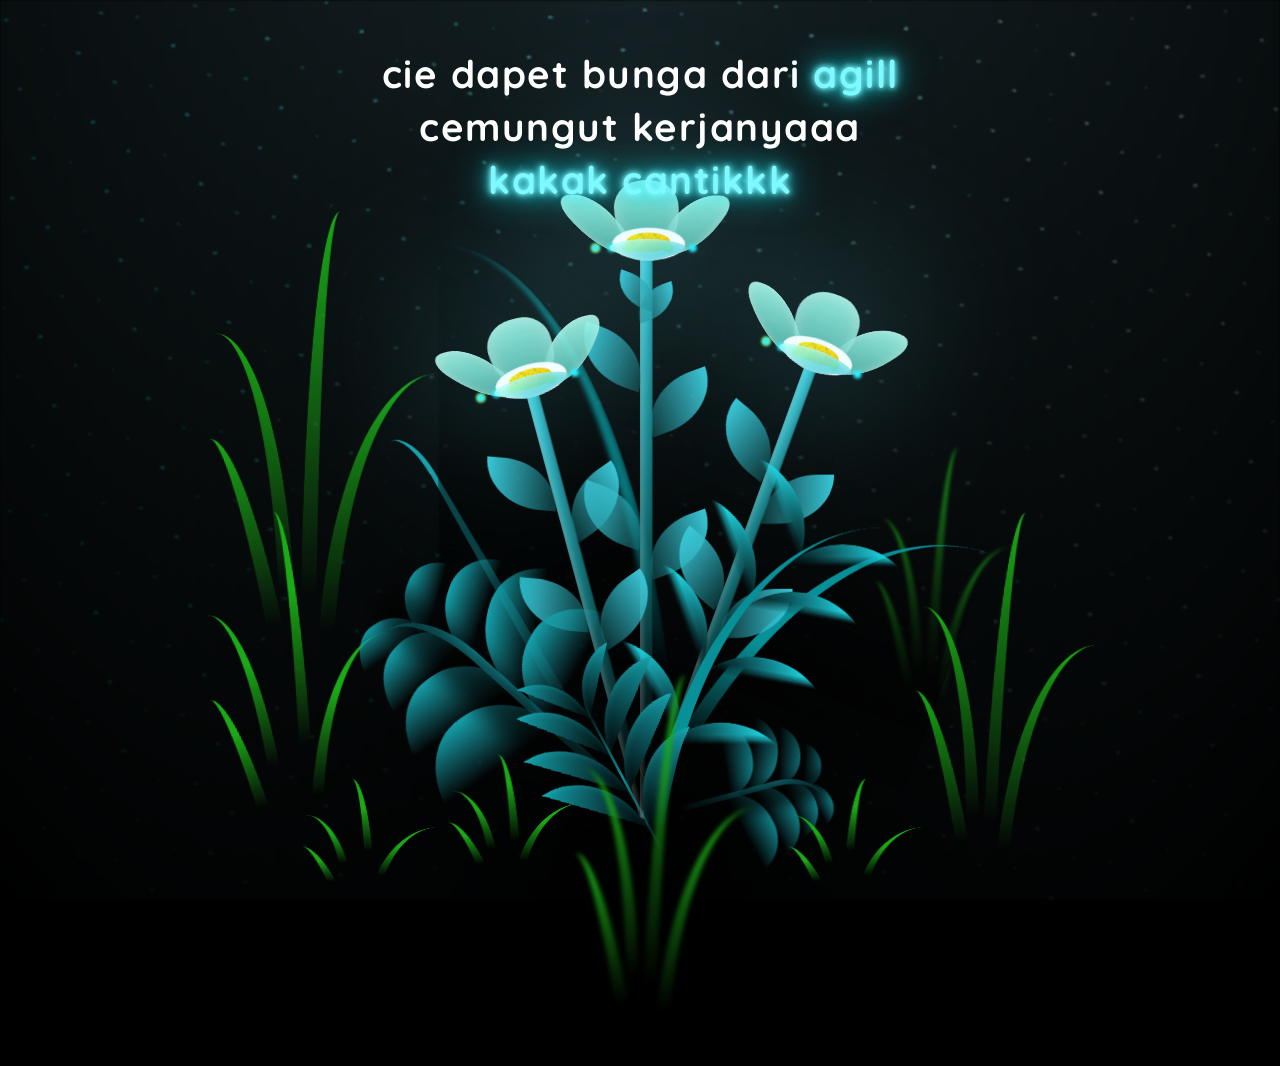
==== commit 57ba86fb: "update: ubah tampilan judul" ====
--- a/flower.html
+++ b/flower.html
@@ -16,9 +16,11 @@
   <!-- Pembuat code: https://codepen.io/mdusmanansari/pen/BamepLe -->
   
     <!-- Teks Atas Estetik dengan Efek Glow -->
-    <h1 class="judul">
-      cie dapet bunga dari <span class="neon">agill</span>
-    </h1>
+    <div class="judul">
+      <h1>cie dapet bunga dari <span class="neon">agill</span></h1>
+      <h1>cemungut kerjanyaaa</h1>
+      <h1><span class="neon">kakak cantikkk</span></h1>
+    </div>
 
     <div class="night"></div>
     <div class="flowers">
--- a/css/main.css
+++ b/css/main.css
@@ -1324,40 +1324,53 @@
     position: absolute;
     top: 45px;
     left: 50%;
-    transform: translate(-50%, 0);
-    text-align: center; 
-    color: #ffffff; 
+    transform: translateX(-50%);
+    text-align: center;
     font-family: 'Quicksand', sans-serif;
+    z-index: 999;
+    width: 100%;
+}
+
+/* TIAP BARIS */
+.judul h1 {
+    color: #ffffff;
     font-size: clamp(1.5rem, 5vw, 2.4rem);
     font-weight: 700;
-    z-index: 999; 
     letter-spacing: 1.5px;
-    width: 100%;
     text-transform: lowercase;
-
-    /* FIX animasi */
+    margin: 5px 0;
+
     opacity: 0;
     animation: zoomIn 0.8s ease forwards;
 }
 
+/* DELAY BIAR MASUK SATU-SATU */
+.judul h1:nth-child(2) {
+    animation-delay: 0.3s;
+}
+.judul h1:nth-child(3) {
+    animation-delay: 0.6s;
+}
+
+/* ANIMASI MASUK */
 @keyframes zoomIn {
     0% {
         opacity: 0;
-        transform: translate(-50%, 0) scale(0.5);
+        transform: scale(0.5);
     }
     60% {
         opacity: 1;
-        transform: translate(-50%, 0) scale(1.1);
+        transform: scale(1.1);
     }
     100% {
-        opacity: 1; /* 🔥 INI YANG KURANG */
-        transform: translate(-50%, 0) scale(1);
+        opacity: 1;
+        transform: scale(1);
     }
 }
 
-/* 🔥 NEON KHUSUS */
+/* NEON BIRU */
 .neon {
-    color: #7df9ff; /* biru terang */
+    color: #7df9ff;
     text-shadow: 
         0 0 5px #7df9ff,
         0 0 10px #7df9ff,
@@ -1367,7 +1380,6 @@
     animation: neonGlow 1.5s ease-in-out infinite alternate;
 }
 
-/* Animasi neon nyala */
 @keyframes neonGlow {
     from {
         text-shadow: 
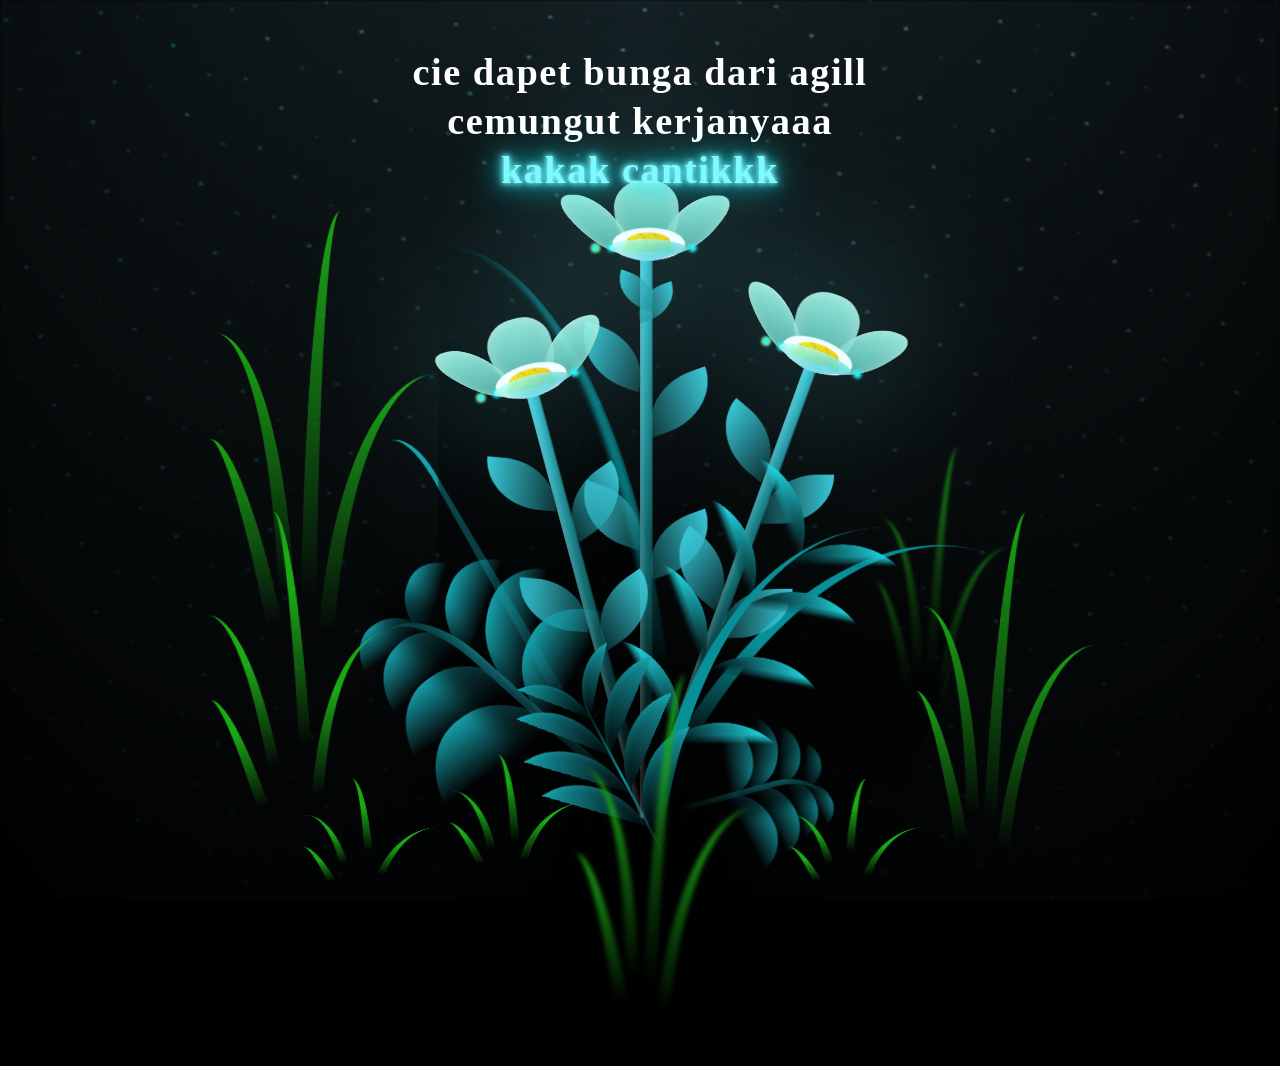
==== commit 407c8ec7: "ganti font dan warna" ====
--- a/flower.html
+++ b/flower.html
@@ -11,13 +11,12 @@
     <!-- Memanggil Google Fonts (Montserrat & Dancing Script) -->
     <link rel="preconnect" href="https://fonts.googleapis.com">
     <link rel="preconnect" href="https://fonts.gstatic.com" crossorigin>
-    <link href="https://fonts.googleapis.com/css2?family=Quicksand:wght@500;700&display=swap" rel="stylesheet">
-<body class="container">
+    <link href="https://fonts.googleapis.com/css2?family=Libre+Caslon+Condensed:ital,wght@0,400..700;1,400..700&family=Shalimar&display=swap" rel="stylesheet">
   <!-- Pembuat code: https://codepen.io/mdusmanansari/pen/BamepLe -->
   
     <!-- Teks Atas Estetik dengan Efek Glow -->
     <div class="judul">
-      <h1>cie dapet bunga dari <span class="neon">agill</span></h1>
+      <h1>cie dapet bunga dari agill</h1>
       <h1>cemungut kerjanyaaa</h1>
       <h1><span class="neon">kakak cantikkk</span></h1>
     </div>
--- a/css/main.css
+++ b/css/main.css
@@ -18,6 +18,11 @@
   background-color: var(--dark-color);
   overflow: hidden;
   perspective: 1000px;
+}
+
+.judul h1  {
+  font-family: "Libre Caslon Condensed", serif;
+  font-optical-sizing: auto;
 }
 
 .night {
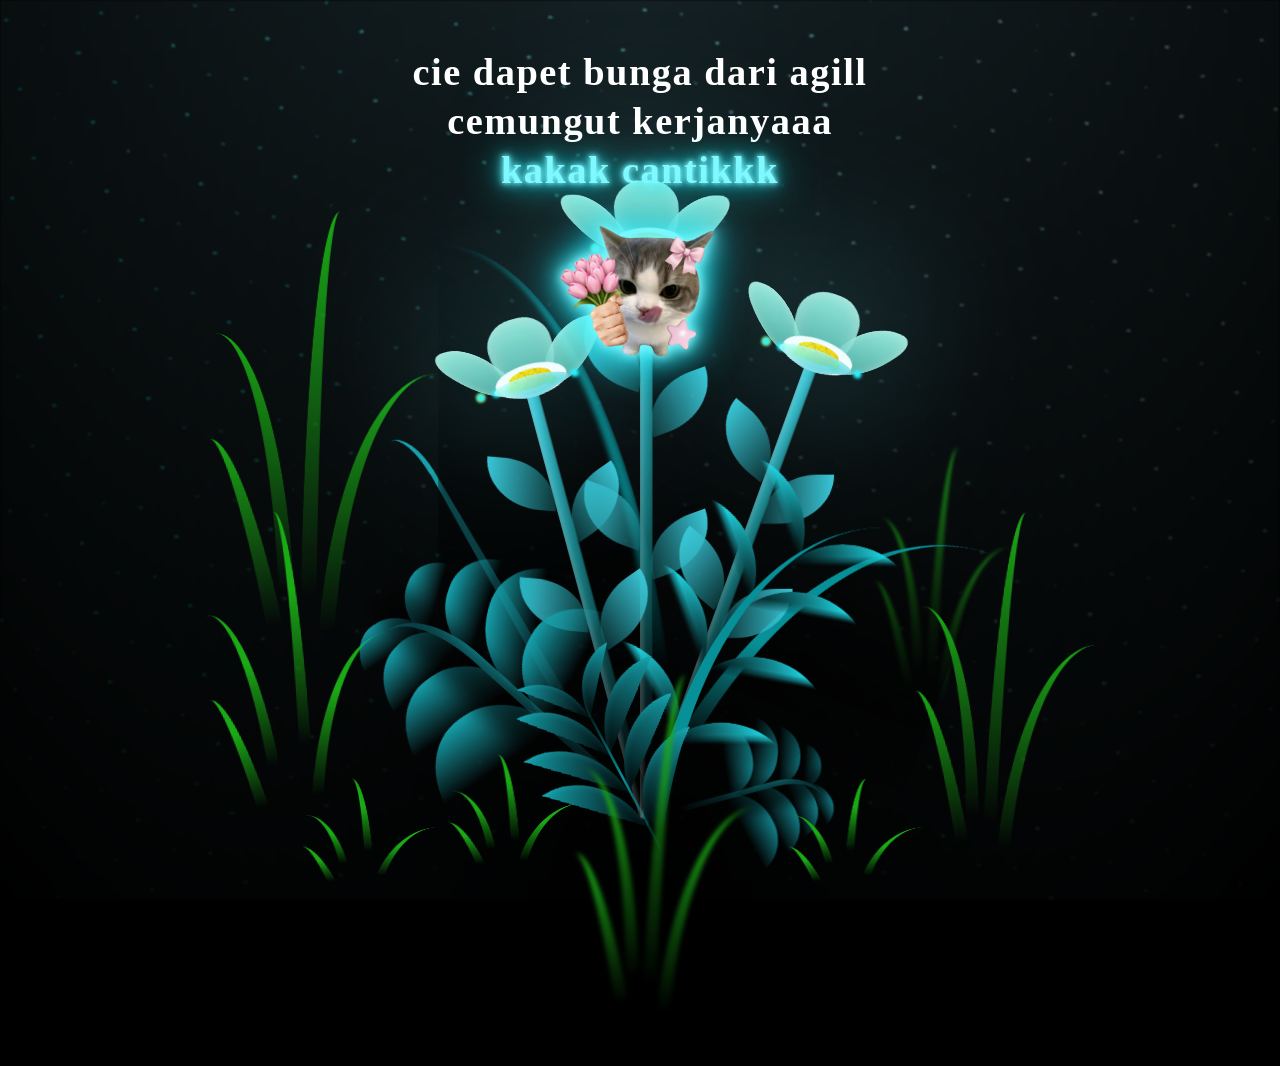
==== commit 49dbe073: "nambahin cuking" ====
--- a/flower.html
+++ b/flower.html
@@ -8,7 +8,7 @@
     <link rel="icon" href="img/flowers.png" type="image/x-icon">
     <title>flowers</title>
     
-    <!-- Memanggil Google Fonts (Montserrat & Dancing Script) -->
+    <!-- Google Fonts (Montserrat & Dancing Script) -->
     <link rel="preconnect" href="https://fonts.googleapis.com">
     <link rel="preconnect" href="https://fonts.gstatic.com" crossorigin>
     <link href="https://fonts.googleapis.com/css2?family=Libre+Caslon+Condensed:ital,wght@0,400..700;1,400..700&family=Shalimar&display=swap" rel="stylesheet">
@@ -19,6 +19,7 @@
       <h1>cie dapet bunga dari agill</h1>
       <h1>cemungut kerjanyaaa</h1>
       <h1><span class="neon">kakak cantikkk</span></h1>
+      <img class="kucing" src="img/kucing.png" alt="kucing bawa bunga">
     </div>
 
     <div class="night"></div>
--- a/css/main.css
+++ b/css/main.css
@@ -23,6 +23,26 @@
 .judul h1  {
   font-family: "Libre Caslon Condensed", serif;
   font-optical-sizing: auto;
+}
+
+.judul .kucing {
+    display: block;
+    height: clamp(100px, 20vh, 180px);
+    width: auto;
+    max-width: 60vw;
+    margin: 8px auto 0;
+    opacity: 0;
+    filter: drop-shadow(0 0 5px #7df9ff) drop-shadow(0 0 10px #7df9ff) drop-shadow(0 0 20px #00eaff);
+    animation: zoomIn 0.8s ease 0.9s forwards, imgGlow 1.5s ease-in-out infinite alternate;
+}
+
+@keyframes imgGlow {
+    from {
+        filter: drop-shadow(0 0 5px #7df9ff) drop-shadow(0 0 10px #7df9ff) drop-shadow(0 0 20px #00eaff);
+    }
+    to {
+        filter: drop-shadow(0 0 10px #ffffff) drop-shadow(0 0 20px #7df9ff) drop-shadow(0 0 30px #00eaff) drop-shadow(0 0 50px #00eaff);
+    }
 }
 
 .night {
